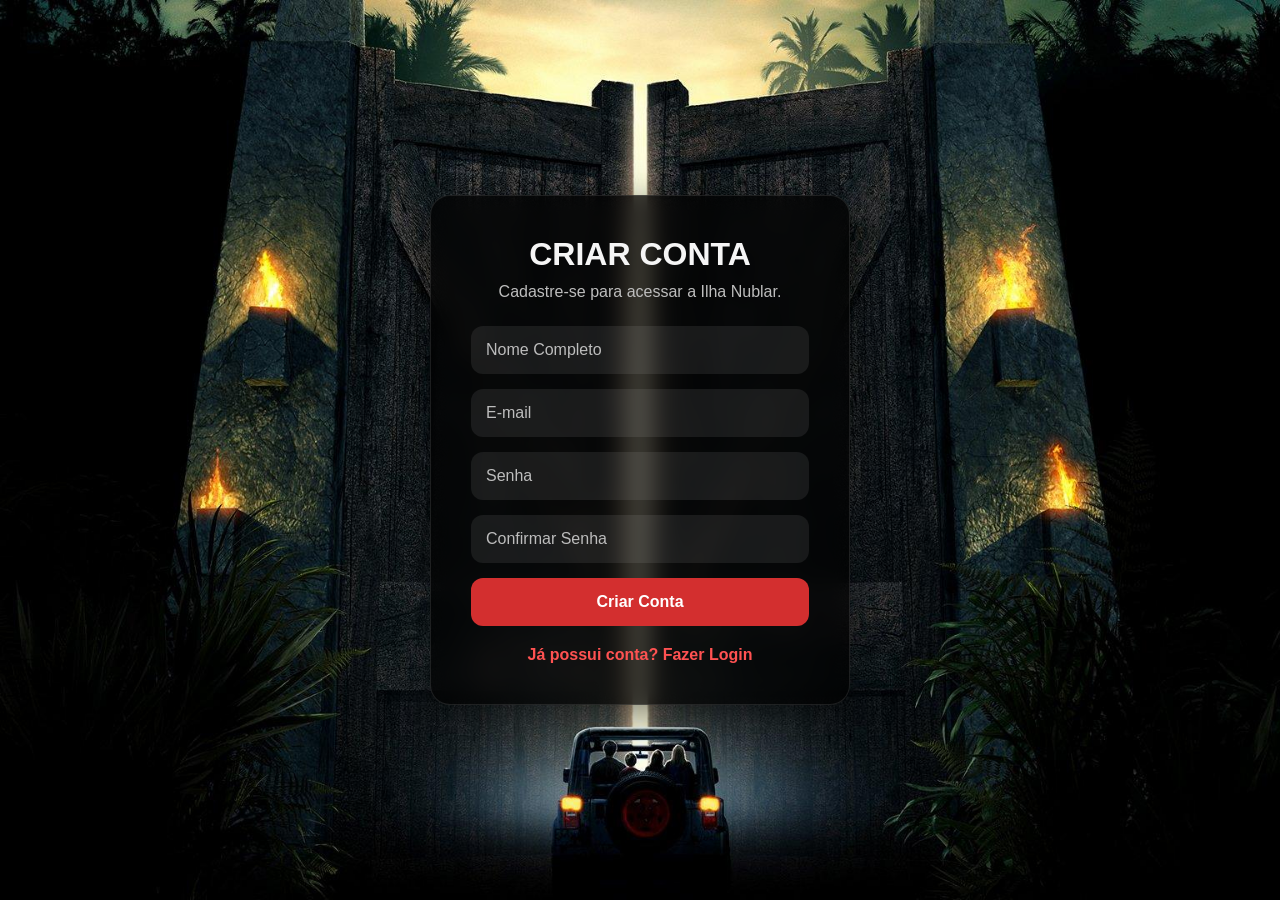
==== criar_conta.html @ 9c2607c3 "4.0" ====
<!DOCTYPE html>
<html lang="pt-BR">
<head>
    <meta charset="UTF-8">
    <meta name="viewport" content="width=device-width, initial-scale=1.0">
    <title>Criar Conta</title>

    <link rel="stylesheet" href="/criar_conta.css">
</head>
<body>

    <div class="container">

        <div class="card">

            <h1>CRIAR CONTA</h1>

            <p>Cadastre-se para acessar a Ilha Nublar.</p>

            <input type="text" id="nome" placeholder="Nome Completo">

            <input type="email" id="email" placeholder="E-mail">

            <input type="password" id="senha" placeholder="Senha">

            <input type="password" id="confirmarSenha" placeholder="Confirmar Senha">

            <button onclick="cadastrar()">
                Criar Conta
            </button>

            <a href="/index.html">
                Já possui conta? Fazer Login
            </a>

        </div>

    </div>

    <script src="/js/cadastro.js"></script>

</body>
</html>
---- criar_conta.css ----
*{
    margin:0;
    padding:0;
    box-sizing:border-box;
    font-family:Arial, Helvetica, sans-serif;
}

body{
    min-height:100vh;
    display:flex;
    justify-content:center;
    align-items:center;

    background-image:url("../img/image.png");
    background-size:cover;
    background-position:center;
    background-repeat:no-repeat;
}

.container{
    width:100%;
    display:flex;
    justify-content:center;
    align-items:center;
    padding:20px;
}

.card{
    width:420px;
    padding:40px;

    background:rgba(0,0,0,.75);
    backdrop-filter:blur(10px);

    border:1px solid rgba(255,255,255,.1);
    border-radius:20px;

    box-shadow:0 10px 40px rgba(0,0,0,.5);

    text-align:center;
}

.card h1{
    color:#f5f5f5;
    margin-bottom:10px;
    font-size:2rem;
}

.card p{
    color:#bdbdbd;
    margin-bottom:25px;
}

.card input{
    width:100%;
    padding:15px;
    margin-bottom:15px;

    border:none;
    border-radius:12px;

    background:rgba(255,255,255,.08);
    color:#fff;
    font-size:16px;

    outline:none;
}

.card input::placeholder{
    color:#bdbdbd;
}

.card input:focus{
    border:1px solid #d32f2f;
}

.card button{
    width:100%;
    padding:15px;

    border:none;
    border-radius:12px;

    background:#d32f2f;
    color:#fff;

    font-size:16px;
    font-weight:bold;

    cursor:pointer;
    transition:.3s;
}

.card button:hover{
    transform:translateY(-2px);
    background:#f44336;
}

.card a{
    display:block;
    margin-top:20px;

    text-decoration:none;
    color:#ff5252;
    font-weight:bold;
}

.card a:hover{
    color:#fff;
}

@media(max-width:500px){

    .card{
        width:100%;
        padding:30px 20px;
    }

    .card h1{
        font-size:1.6rem;
    }
}
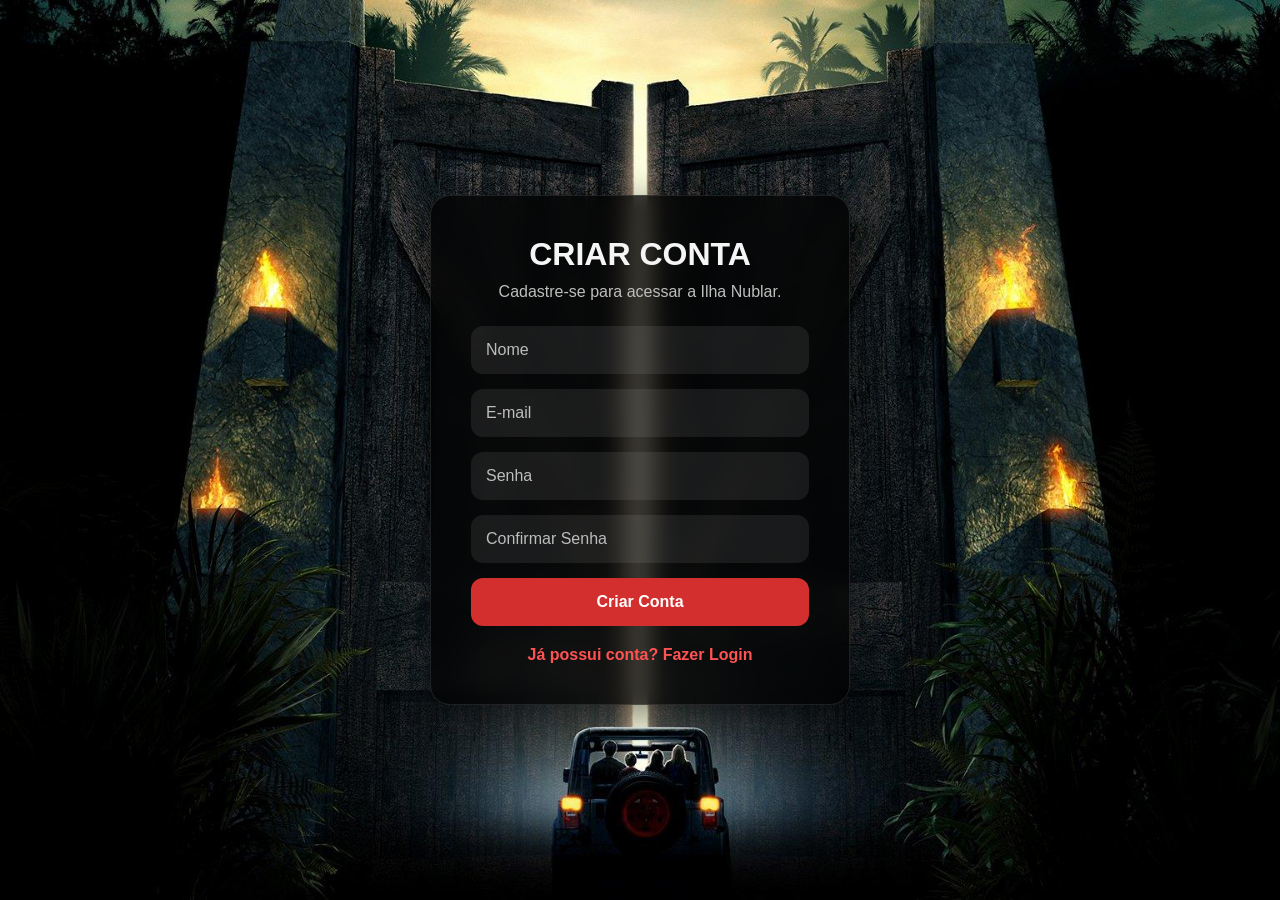
==== commit 14e75d29: "4.1" ====
--- a/criar_conta.html
+++ b/criar_conta.html
@@ -17,7 +17,7 @@
 
             <p>Cadastre-se para acessar a Ilha Nublar.</p>
 
-            <input type="text" id="nome" placeholder="Nome Completo">
+            <input type="text" id="nome" placeholder="Nome">
 
             <input type="email" id="email" placeholder="E-mail">
 
